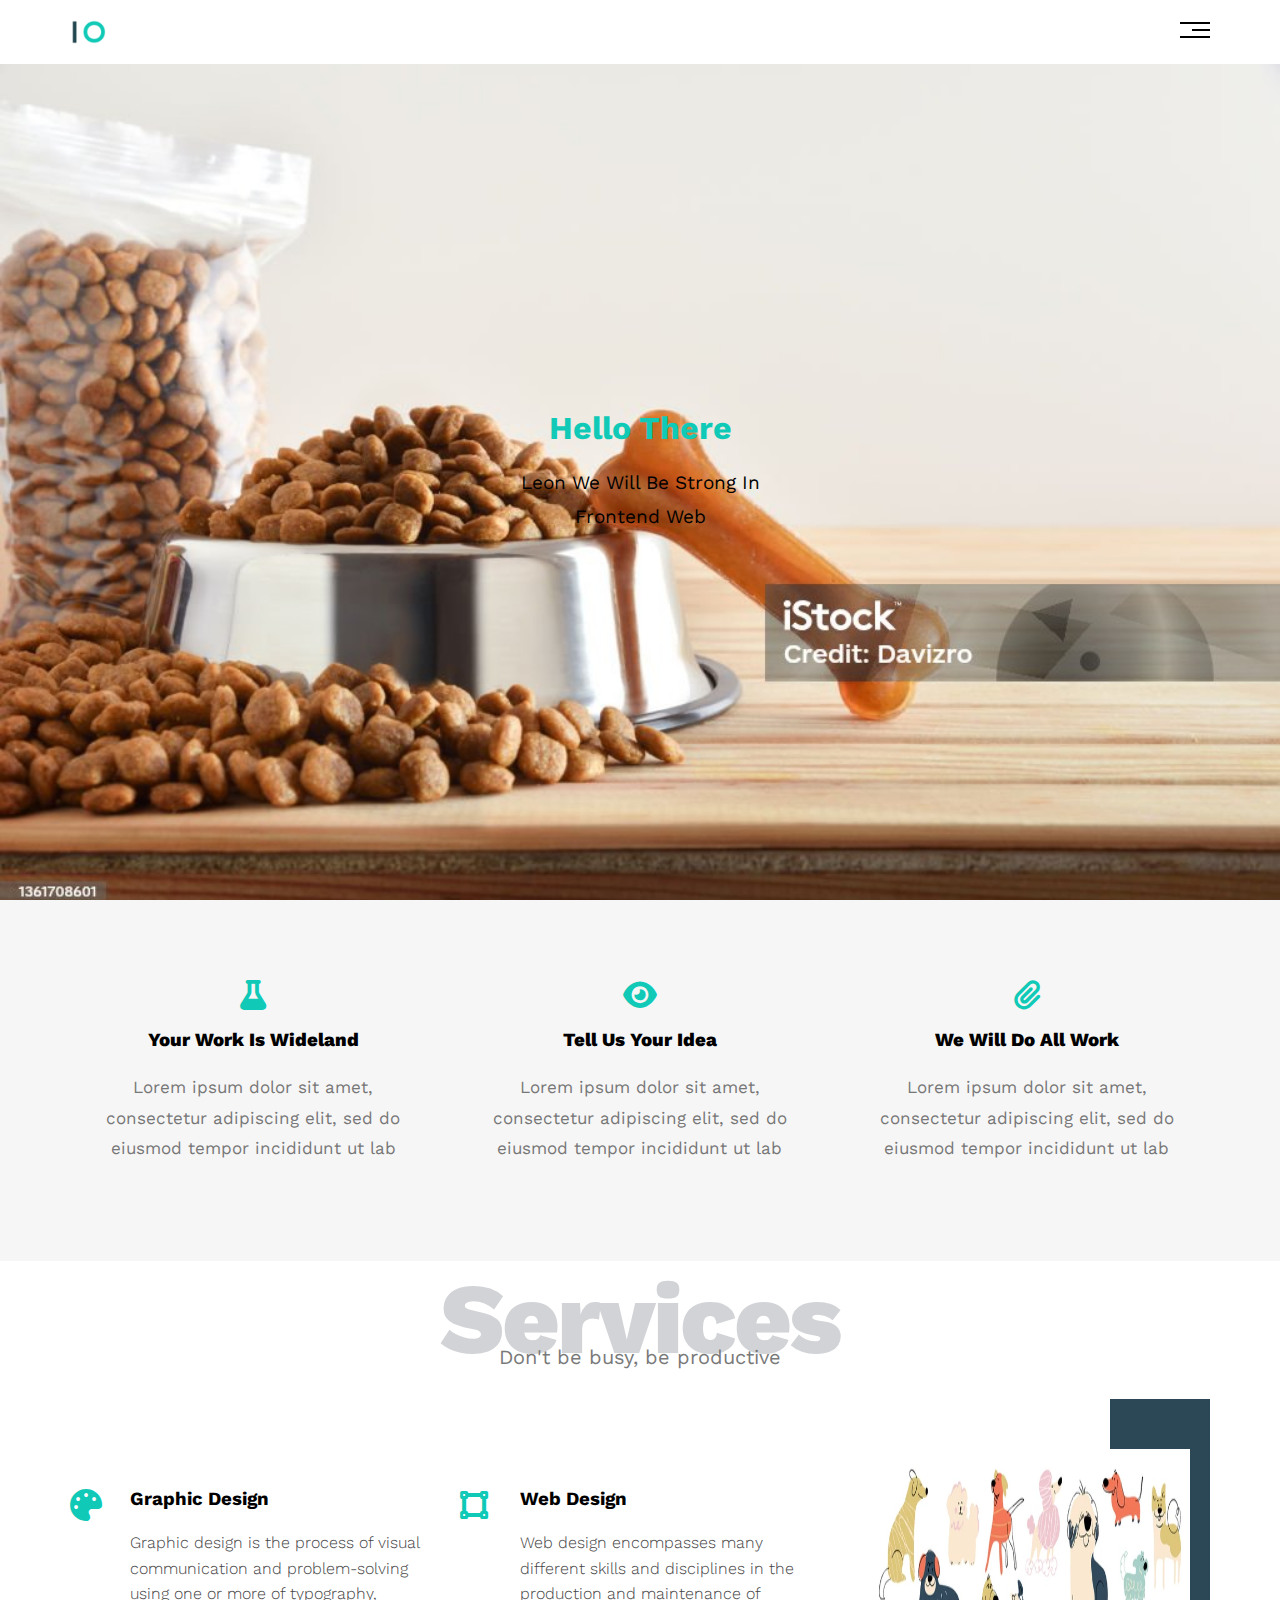
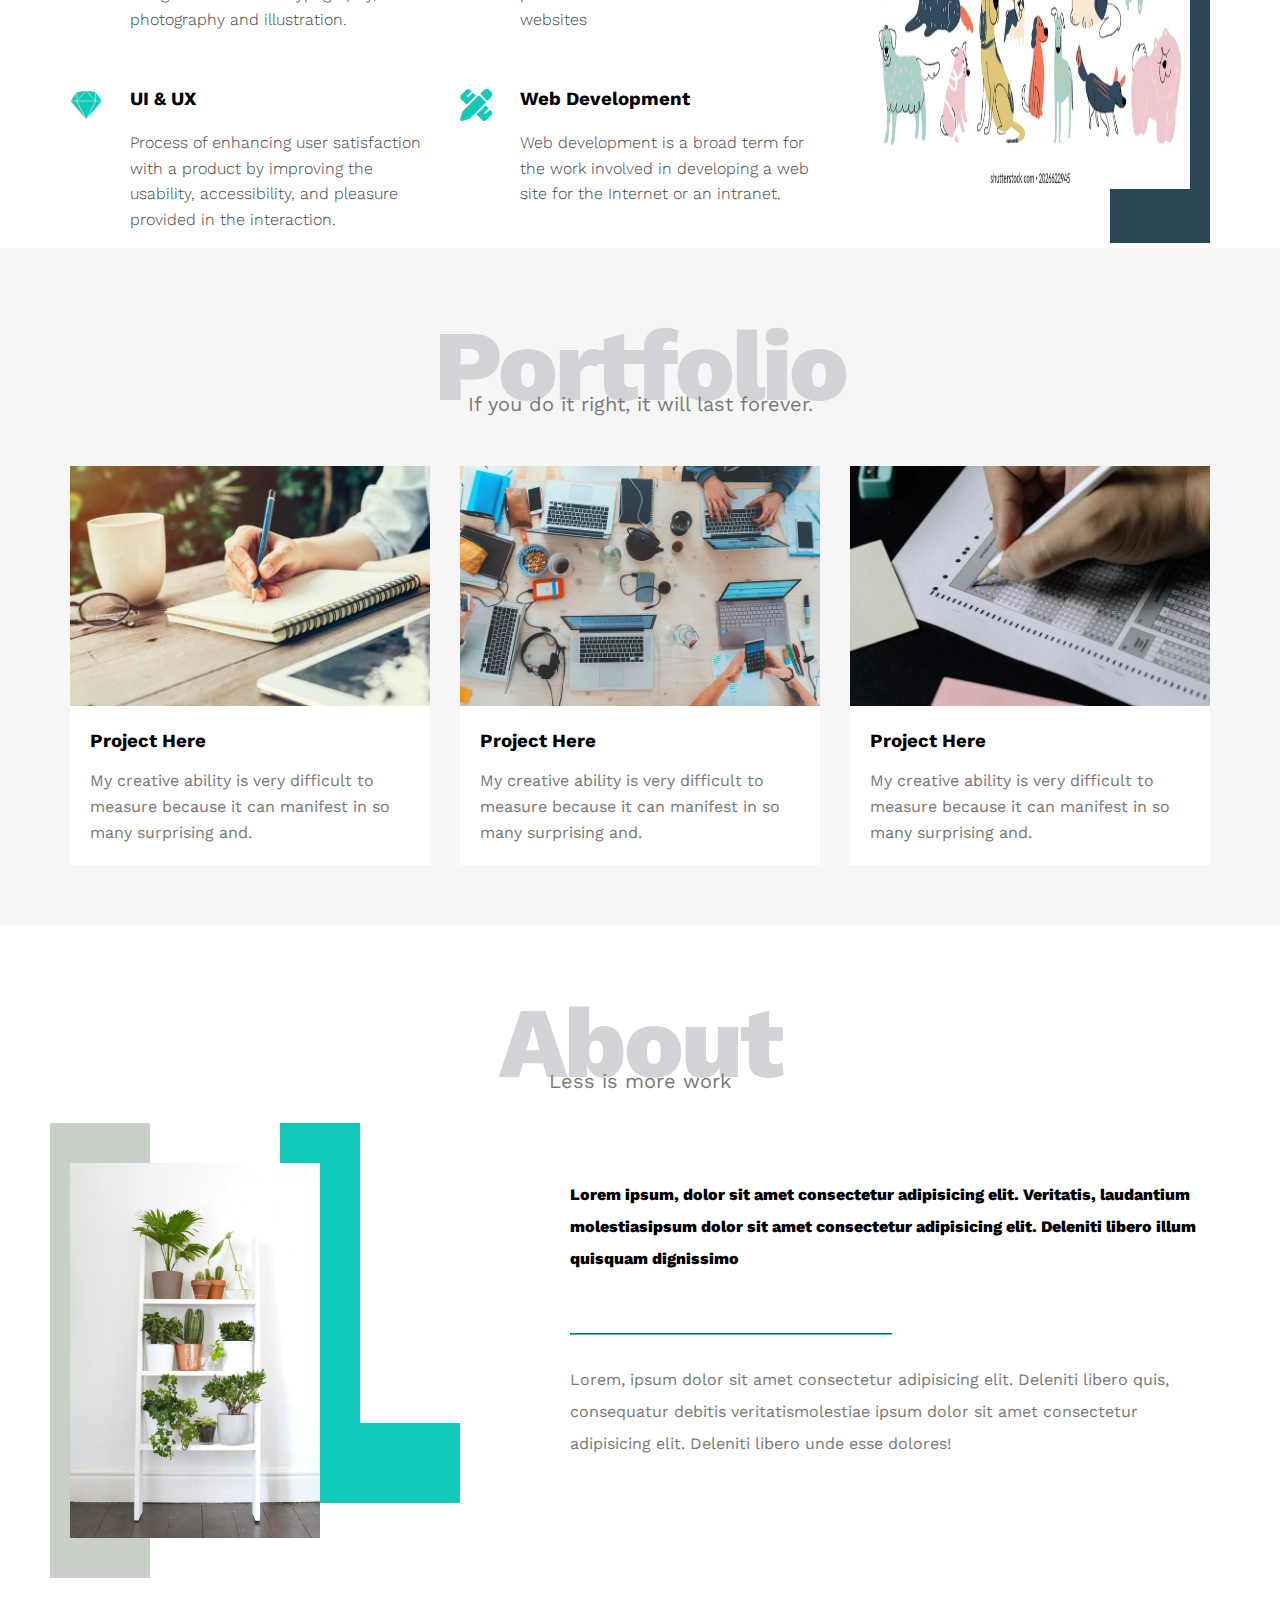
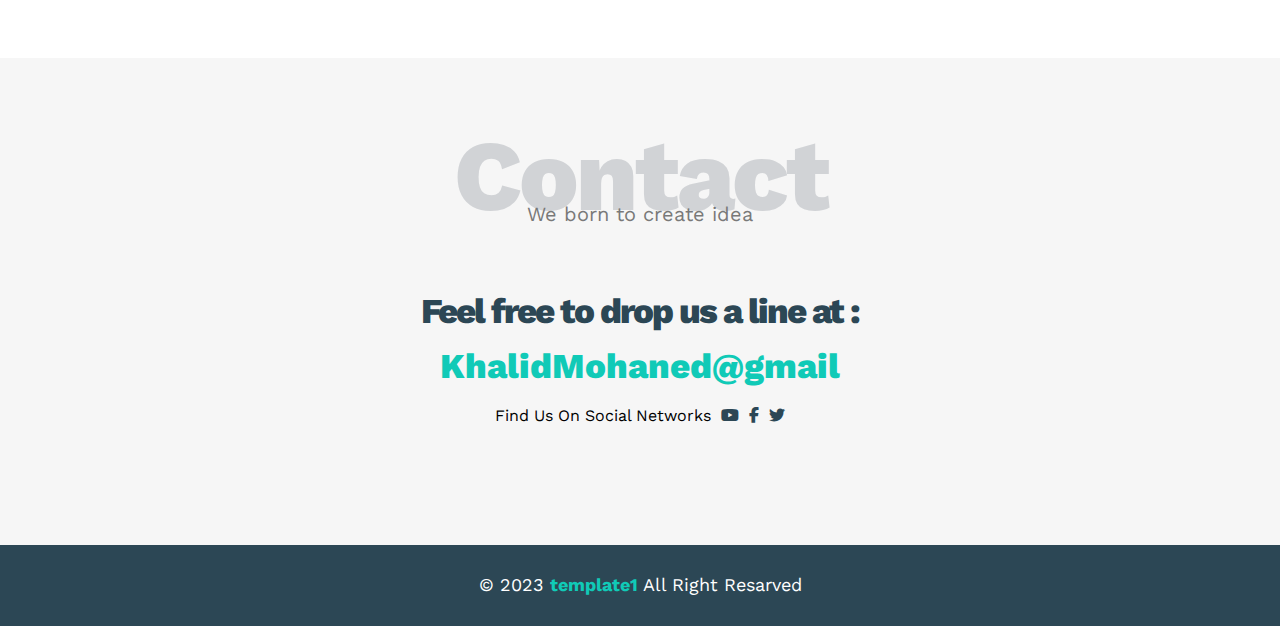
==== index.html @ 118203b0 "Update and rename index_1.html to index.html" ====
<!DOCTYPE html>
<html lang="en">
<head>
  <meta charset="UTF-8">
  <meta name="viewport" content="width=device-width, initial-scale=1.0">
  <title>tamplate One</title>
  <!-- Main Template Css -->
  <link rel="stylesheet" href="css/index_1.css">
  <!-- Render All element Normally -->
  <link rel="stylesheet" href="css/normalized.css">
  <!-- font icon lib -->
   <link rel="stylesheet" href="css/all.min.css">
  <!-- Font Family -->
  <link rel="preconnect" href="https://fonts.googleapis.com">
<link rel="preconnect" href="https://fonts.gstatic.com" crossorigin>
<link href="https://fonts.googleapis.com/css2?family=Work+Sans:ital,wght@0,100..900;1,100..900&display=swap" rel="stylesheet">

</head>
<body>

    <!-- Start Header -->
  <div class="Header">
    <div class="container">
      <img class="logo" src="image/logo.png" alt="">
      <div class="links">
        <span class="icon">
          <span></span>
          <span></span>
          <span></span>
        </span>
        <ul>
          <li><a href="#Services">Sevices</a></li>
          <li><a href="#Portfolio">Portfolio</a></li>
          <li><a href="#About">About</a></li>
          <li><a href="#Contact">Contact</a></li>
        </ul>
      </div>
    </div>
  </div>   
  <!-- End Header -->
   <!-- Landing Start -->
   <div class="landing">
      <div class="intro_text">
        <h1>Hello There</h1>
        <p>Leon We Will Be Strong In Frontend Web</p>
      </div>
    </div>  
    
    
  
   <!-- End Landing -->

   <!-- Start Feature -->
    <div class="feature">
      <div class="container">
        <div class="feat">
          <i class="fa-solid fa-flask"></i>
          <h3>Your Work Is Wideland</h3>
          <p>Lorem ipsum dolor sit amet, consectetur adipiscing elit, sed do eiusmod tempor incididunt ut lab</p>
        </div>
          
        <div class="feat">
          <i class="fa-solid fa-eye"></i>
          <h3>Tell Us Your Idea</h3>
          <p>Lorem ipsum dolor sit amet, consectetur adipiscing elit, sed do eiusmod tempor incididunt ut lab</p>
          </div>
          
        <div class="feat">
          <i class="fa-solid fa-paperclip"></i>
          <h3>We Will Do All Work</h3>
          <p>Lorem ipsum dolor sit amet, consectetur adipiscing elit, sed do eiusmod tempor incididunt ut lab</p>
        </div>

      </div>
    </div>
    <!-- End Feature -->

    <!-- Start services  -->
    <div class="services" id="Services">
      <div class="container">
        <h2 class="special_heading">Services</h2>
        <p>Don't be busy, be productive</p>
        <div class="services_content">
          <div class="col">
            <div class="serv">
              <i  class="fas fa-palette fa-2x"></i>
              <div class="text">
                <h3>Graphic Design</h3>
                <p>Graphic design is the process of visual communication and problem-solving using one or more of
                  typography, photography and illustration.</p>
              </div>
            </div>
          
            <div class="serv">
              <i class="fab fa-sketch fa-2x"></i>
              <div class="text">
                <h3>UI & UX</h3>
                <p>Process of enhancing user satisfaction with a product by improving the usability, accessibility, and
                  pleasure provided in the interaction.</p>
              </div>
            </div>  
          </div>
    
          <div class="col">
            <div class="serv">
              <i  class="fas fa-vector-square fa-2x"></i>
              <div class="text">
                <h3>Web Design</h3>
                <p>Web design encompasses many different skills and disciplines in the production and maintenance of
                  websites</p>
              </div>
            </div>
    
            <div class="serv">
              <i class="fas fa-pencil-ruler fa-2x"></i>
              <div class="text">
                <h3>Web Development</h3>
                <p>Web development is a broad term for the work involved in developing a web site for the Internet or an
                  intranet.</p>
              </div>
            </div>
          </div>
          <div class="col">
            <div class="image image_column">
              <img src="image/dog.webp" alt="">
            </div>
            
          </div>
        </div>
      </div>
    </div>
    <!-- End Services -->
    <!-- Start Portfolio -->
    <div class="Portfolio" id="Portfolio">
      <div class="container">
        <h2 class="special_heading">Portfolio</h2>
        <p>If you do it right, it will last forever.</p>

        
        <div class="Portfolio_content">

          <div class="card">
            <img src="image/portfolio-1.jpg" alt="">
            <div class="info">
              <h3>Project Here</h3>
              <p>My creative ability is very difficult to measure because it can manifest in so many surprising and.</p>
            </div>
          </div>
          
          <div class="card">
            <img src="image/portfolio-2.jpg" alt="">
            <div class="info">
              <h3>Project Here</h3>
              <p>My creative ability is very difficult to measure because it can manifest in so many surprising and.</p>
            </div>
          </div>

          <div class="card">
            <img src="image/portfolio-3.jpg" alt="">
            <div class="info">
              <h3>Project Here</h3>
              <p>My creative ability is very difficult to measure because it can manifest in so many surprising and.</p>
            </div>
          </div>
        </div>
      </div>
    </div>
    <!-- End Portfolio -->

    <!-- Start About -->
    <div class="About">
      <div class="container">
        <h2 class="special_heading">About</h2>
        <p>Less is more work</p>
        <div class="About_content">
          <div class="image">
            <img src="image/about.jpg" alt=""> </div>
          <div class="text">
            <p>Lorem ipsum, dolor sit amet consectetur adipisicing elit. 
                Veritatis, laudantium molestiasipsum dolor sit amet consectetur adipisicing elit. Deleniti libero 
              illum quisquam dignissimo</p>
            <hr>     

            <p>Lorem, ipsum dolor sit amet consectetur adipisicing elit. Deleniti libero 
                  quis, consequatur debitis veritatismolestiae
                  ipsum dolor sit amet consectetur adipisicing elit. Deleniti libero  unde esse dolores!</p>
          </div>
          
        </div>
      </div>
    </div>
    
    <!-- End About -->
    
    <!-- Start Contact -->
    <div class="contact">
      <div class="container">
        <div class="special_heading">Contact</div>
        <p>We born to create idea </p>
        <div class="info">
          <p class="label">Feel free to drop us a line at :</p>
          <a href="mailto:KhalidMohaned@gmail?subject=contect" class="link">KhalidMohaned@gmail</a>
          <div class="social">
            Find Us On Social Networks
            <i class="fab fa-youtube"></i>
            <i class="fab fa-facebook-f"></i>
            <i class="fab fa-twitter"></i>
          </div>
        </div>
      </div>
    </div>
    <!-- End Contact -->

    <!-- Start footer -->
    <div class="footer">
      &copy; 2023 <span>template1</span> All Right Resarved
    </div>
    
    <!-- End footer -->




























        


    <!-- End About -->
    




  
</body>
</html>
---- css/index_1.css ----
/* var start */
:root{
  --main_color:#10cab7;
  --secondry_color:#2c4755;
  --section_padding:60px;
  --section_background:#f6f6f6;
}
/* var end */

/* Global Rules */
*{
  -webkit-box-sizing: border-box;
  -moz-box-sizing:border-box;
  box-sizing: border-box;

}
html{
  scroll-behavior: smooth;
}

body{
  font-family: "work sans", sans-serif;
}

.container{
  padding-left: 15px;
  padding-right: 15px;
  margin-left: auto;
  margin-right: auto;

  
}


/* Small Screen */
@media (min-width:768px){
  .container{
    width: 750px; 
  }
}

/* Meduim */
@media (min-width:992px){
  .container{
    width: 970px;
  }
}

/* Large Screen */
@media (min-width:1200px){
  .container{
    width: 1170px;
  }
}

/* End Global Value */


/* Start Header */
.Header{
  padding: 20px;
}


.Header .container{
  display: flex;
  justify-content: space-between;
  align-items: center;
}

.Header .logo {
  width: 60px;
}

.Header .links{
  position: relative;
}

.Header .links:hover .icon span:nth-child(2){
  width: 100%;
}


.Header .links .icon{
  width: 30px;
  display: flex;
  flex-wrap: wrap;
  justify-content: flex-end;
}

.Header .links .icon span{
  background-color: black;
  height: 2px;
  margin-bottom: 5px;
}

.Header .links .icon span:first-child{
  width: 100%;
}

.Header .links .icon span:nth-child(2){
  width: 60%;
  transition: 0.2s;
}


.Header .links .icon span:last-child{
  width: 100%;
}

.Header .links ul{
  list-style: none;
  position: absolute;
  padding: 0;
  margin: 0;
  background-color: #ebe5e5;
  min-width: 200px;
  right: 0;
  top: calc(100% + 15px);
  display: none;
  z-index: 1;

}


.Header .links:hover ul{
  display: block;
}

.Header .links ul::before{
  content: "";
  position: absolute;
  border-style: solid;
  border-width:10px;
  border-color:transparent transparent #ebe5e5 transparent;
  right: 5px;
  top:-20px
}

.Header .links ul li a {
  padding: 15px;
  display: block;
  color: black;
  text-decoration: none;
  transition: 0.3s;
}

.Header .links ul li a:hover{
  padding-left: 25px;
}

.Header .links ul li:not(:last-child) a{
  border-bottom: 1px solid #ddd;
}

/* End Header section  */

/* Start landing section */

.landing{
  background-image: url(../image/cat.jpg);
  background-size:cover;
  height: calc(100vh - 64px);
  position: relative;

}

.landing .intro_text{
  position: absolute;
  left: 50%;
  top: 50%;
  text-align: center;
  transform: translate(-50% ,-50%);
  width: 320px;
  max-width: 100%;

}

.landing .intro_text h1{
  margin: 0;
  color: var(--main_color);
  font-weight: bold;


}

.landing .intro_text p {
  font-size: 19px;
  line-height: 1.8;

}

/* Start feature  */
.feature{
  padding-top: var(--section_padding);
  padding-bottom: var(--section_padding);
  background-color:var(--section_background);


}
.feature .container{
  display: grid;
  grid-template-columns: repeat(auto-fill, minmax(300px, 1fr));
  grid-gap:20px;

}

.feature .feat{
  padding: 20px;
  text-align: center;
}

.feature .container i{
 color:var(--main_color);
 font-size: 30px;
 
}
.feature .feat h3{
  font-weight: 800;
  margin: 20px 0;
}
  


.feature .feat p{
  font-size: 17px;
  line-height: 1.8;
  color: #777;
}
/* End feature */

/* Start Services */
.special_heading{
  color: #d1d3d6;
  font-size: 100px;
  text-align: center;
  font-weight: 800;
  letter-spacing: -3px;
  margin: 0;
}

.special_heading + p{
  font-size: 20px;
  margin: -30px 0;
  color: #797979;
  text-align: center;
}

@media (max-width: 767px) {
  .special_heading {
    font-size: 60px;
  }
  .special_heading + p {
    margin-top: -20px;
  }
}

.services_content{
  display: grid;
  grid-template-columns: repeat(auto-fill, minmax(300px, 1fr));
  grid-gap: 30px;
  margin-top: 110px;

}

.services .services_content .serv{
  display: flex;
  margin-top: 40px;

}
@media(max-width:767px){
  .services .services_content .serv{
    flex-direction:column;
    text-align: center;
  }

}

.services .services_content .serv i{
  color: var(--main_color);
  flex-basis: 60px;

}
.services .services_content .serv .text{
  flex: 1;
}

.services .services_content .serv h3{
  margin: 0 0 20px;
}
.services .services_content .serv p{
  color: #444;
  font-weight: 300;
  line-height: 1.6;

}

.services .services_content .col .image{
  text-align: center;
  position: relative;
}

.services .services_content .col .image::before{
  content: "";
  width: 100px;
  position: absolute;
  background-color: var(--secondry_color);
  height: calc(100% + 100px);
  top: -50px;
  right: 0;
  z-index: -1;
}
.services .services_content .col .image img{
  width: 320px;
  height: 340px;
}
@media (max-width:1199px){
  .image_column{
    display: none;
  }

}

/* End Services */

/* Start Portfolio */
.Portfolio{
  padding-top: var(--section_padding);
  padding-bottom:var(--section_padding);
  background-color:var(--section_background);

}
.Portfolio .Portfolio_content{
  display: grid;
  grid-template-columns: repeat(auto-fill, minmax(300px ,1fr));
  grid-gap: 30px;
  margin-top: 80px;

}

.Portfolio .Portfolio_content .card{
  background-color: white;
}
.Portfolio .Portfolio_content .card img{
  max-width: 100%;

}
.Portfolio .Portfolio_content .info{
  padding: 20px;
}
.Portfolio .Portfolio_content .info h3{
  margin: 0;
}
.Portfolio .Portfolio_content .info p{
  color: #777;
  line-height: 1.6;
  margin-bottom: 0;
}

@media (max-width:767px){
  .Portfolio .Portfolio_content .info{
    text-align: center;
  }

}
/* End Portfolio */


/* Start About  */

.About{
  padding-top: var(--section_padding);
  padding-bottom:calc( var(--section_padding) + 60px);
  
}
.About .About_content{
  margin-top: 100px;
  display: flex;
  flex-wrap: wrap; 
  justify-content: space-between;
}

@media (max-width:991px){
  .About .About_content{
    text-align: center;
    flex-direction: column;
  }

}


.About .About_content .image {
  position: relative;
  width: 250px;
  height: 375px;
}

@media (max-width:991px){
  .About .About_content .image{
    margin: 0 auto 70px;
  }
}

.About .About_content .image img{
  width: 100%;
}

.About .About_content .image::before{
  content: "";
  position: absolute;
  background-color: #c7cfc7;
  height: calc(100% + 80px);
  width: 100px;
  left: -20px;
  top: -40px;
  z-index: -1;

}
.About .About_content .image::after{
  content: "";
  position: absolute;
  height: 300px;
  width: 100px;
  border-left: 80px solid var(--main_color);
  border-bottom: 80px solid var(--main_color);
  top: -40px;
  right: -140px;
  z-index: -1;
}

@media (max-width:991px){
  .About .About_content .image::after,
  .About .About_content .image::before{
    display: none;
  }
}

.About .About_content .text{
  flex-basis: calc(100% - 500px);

}

.About .About_content .text p:first-of-type{
  font-weight: 800;
  line-height: 2;
  margin-bottom: 50px;
}

.About .About_content .text hr{
  width: 50%;
  display: inline-block;
  border-color:var(--main_color) ;


}

.About .About_content .text p:last-of-type{
  color: #777;
  line-height: 2;
}
/* End About  */

/* Start contact */

.contact{
  padding-top: var(--section_padding);
  padding-bottom:var(--section_padding);
  background-color:var(--section_background);
}

.contact .info{
  padding-top: var(--section_padding);
  padding-bottom:var(--section_padding);
  text-align: center;

}


.contact .info .label{
  font-weight: 800;
  color: var(--secondry_color);
  letter-spacing: -2px;
  font-size: 35px;
  margin-bottom: 15px;
}

.contact .info .link{
  display: block;
  text-decoration: none;
  color: var(--main_color);
  font-weight: 800;
  font-size: 35px;

}
.contact .info .social{
  display: flex;
  justify-content: center;
  font-size: 16px;
  margin-top: 20px;
}
.contact .info i{
  margin-left: 10px;
  color: var(--secondry_color);
}
@media (max-width:797px){
  .contact .info .link,
  .contact .info .label{
    font-size: 25px;
  }

}
 /* End contact  */

 /* Start footer */
 .footer{
  background-color: var(--secondry_color);
  text-align: center;
  padding: 30px 10px;
  color: white;
  font-size: 18px;

 }

 .footer span{
  font-weight: bold;
  color: var(--main_color);
 }
 /* End footer  */
---- css/normalized.css ----
/*! normalize.css v8.0.1 | MIT License | github.com/necolas/normalize.css */

/* Document
   ========================================================================== */

/**
 * 1. Correct the line height in all browsers.
 * 2. Prevent adjustments of font size after orientation changes in iOS.
 */
 html {
  line-height: 1.15; /* 1 */
  -webkit-text-size-adjust: 100%; /* 2 */
}

/* Sections
   ========================================================================== */

/**
 * Remove the margin in all browsers.
 */

body {
  margin: 0;
}

/**
 * Render the `main` element consistently in IE.
 */

main {
  display: block;
}

/**
 * Correct the font size and margin on `h1` elements within `section` and
 * `article` contexts in Chrome, Firefox, and Safari.
 */

h1 {
  font-size: 2em;
  margin: 0.67em 0;
}

/* Grouping content
   ========================================================================== */

/**
 * 1. Add the correct box sizing in Firefox.
 * 2. Show the overflow in Edge and IE.
 */

hr {
  box-sizing: content-box; /* 1 */
  height: 0; /* 1 */
  overflow: visible; /* 2 */
}

/**
 * 1. Correct the inheritance and scaling of font size in all browsers.
 * 2. Correct the odd `em` font sizing in all browsers.
 */

pre {
  font-family: monospace, monospace; /* 1 */
  font-size: 1em; /* 2 */
}

/* Text-level semantics
   ========================================================================== */

/**
 * Remove the gray background on active links in IE 10.
 */

a {
  background-color: transparent;
}

/**
 * 1. Remove the bottom border in Chrome 57-
 * 2. Add the correct text decoration in Chrome, Edge, IE, Opera, and Safari.
 */

abbr[title] {
  border-bottom: none; /* 1 */
  text-decoration: underline; /* 2 */
  text-decoration: underline dotted; /* 2 */
}

/**
 * Add the correct font weight in Chrome, Edge, and Safari.
 */

b,
strong {
  font-weight: bolder;
}

/**
 * 1. Correct the inheritance and scaling of font size in all browsers.
 * 2. Correct the odd `em` font sizing in all browsers.
 */

code,
kbd,
samp {
  font-family: monospace, monospace; /* 1 */
  font-size: 1em; /* 2 */
}

/**
 * Add the correct font size in all browsers.
 */

small {
  font-size: 80%;
}

/**
 * Prevent `sub` and `sup` elements from affecting the line height in
 * all browsers.
 */

sub,
sup {
  font-size: 75%;
  line-height: 0;
  position: relative;
  vertical-align: baseline;
}

sub {
  bottom: -0.25em;
}

sup {
  top: -0.5em;
}

/* Embedded content
   ========================================================================== */

/**
 * Remove the border on images inside links in IE 10.
 */

img {
  border-style: none;
}

/* Forms
   ========================================================================== */

/**
 * 1. Change the font styles in all browsers.
 * 2. Remove the margin in Firefox and Safari.
 */

button,
input,
optgroup,
select,
textarea {
  font-family: inherit; /* 1 */
  font-size: 100%; /* 1 */
  line-height: 1.15; /* 1 */
  margin: 0; /* 2 */
}

/**
 * Show the overflow in IE.
 * 1. Show the overflow in Edge.
 */

button,
input { /* 1 */
  overflow: visible;
}

/**
 * Remove the inheritance of text transform in Edge, Firefox, and IE.
 * 1. Remove the inheritance of text transform in Firefox.
 */

button,
select { /* 1 */
  text-transform: none;
}

/**
 * Correct the inability to style clickable types in iOS and Safari.
 */

button,
[type="button"],
[type="reset"],
[type="submit"] {
 -webkit-appearance:button;
}

/**
 * Remove the inner border and padding in Firefox.
 */

button::-moz-focus-inner,
[type="button"]::-moz-focus-inner,
[type="reset"]::-moz-focus-inner,
[type="submit"]::-moz-focus-inner {
  border-style: none;
  padding: 0;
}

/**
 * Restore the focus styles unset by the previous rule.
 */

button:-moz-focusring,
[type="button"]:-moz-focusring,
[type="reset"]:-moz-focusring,
[type="submit"]:-moz-focusring {
  outline: 1px dotted ButtonText;
}

/**
 * Correct the padding in Firefox.
 */

fieldset {
  padding: 0.35em 0.75em 0.625em;
}

/**
 * 1. Correct the text wrapping in Edge and IE.
 * 2. Correct the color inheritance from `fieldset` elements in IE.
 * 3. Remove the padding so developers are not caught out when they zero out
 *    `fieldset` elements in all browsers.
 */

legend {
  box-sizing: border-box; /* 1 */
  color: inherit; /* 2 */
  display: table; /* 1 */
  max-width: 100%; /* 1 */
  padding: 0; /* 3 */
  white-space: normal; /* 1 */
}

/**
 * Add the correct vertical alignment in Chrome, Firefox, and Opera.
 */

progress {
  vertical-align: baseline;
}

/**
 * Remove the default vertical scrollbar in IE 10+.
 */

textarea {
  overflow: auto;
}

/**
 * 1. Add the correct box sizing in IE 10.
 * 2. Remove the padding in IE 10.
 */

[type="checkbox"],
[type="radio"] {
  box-sizing: border-box; /* 1 */
  padding: 0; /* 2 */
}

/**
 * Correct the cursor style of increment and decrement buttons in Chrome.
 */

[type="number"]::-webkit-inner-spin-button,
[type="number"]::-webkit-outer-spin-button {
  height: auto;
}

/**
 * 1. Correct the odd appearance in Chrome and Safari.
 * 2. Correct the outline style in Safari.
 */



[type="search"] {
  -webkit-appearance: textfield;
  outline-offset: -2px; 
}



/**
 * Remove the inner padding in Chrome and Safari on macOS.
 */

[type="search"]::-webkit-search-decoration {
  -webkit-appearance: none;
}

/**
 * 1. Correct the inability to style clickable types in iOS and Safari.
 * 2. Change font properties to `inherit` in Safari.
 */

::-webkit-file-upload-button {
  -webkit-appearance: button; /* 1 */
  font: inherit; /* 2 */
}

/* Interactive
   ========================================================================== */

/*
 * Add the correct display in Edge, IE 10+, and Firefox.
 */

details {
  display: block;
}

/*
 * Add the correct display in all browsers.
 */

summary {
  display: list-item;
}

/* Misc
   ========================================================================== */

/**
 * Add the correct display in IE 10+.
 */

template {
  display: none;
}

/**
 * Add the correct display in IE 10.
 */

[hidden] {
  display: none;
}
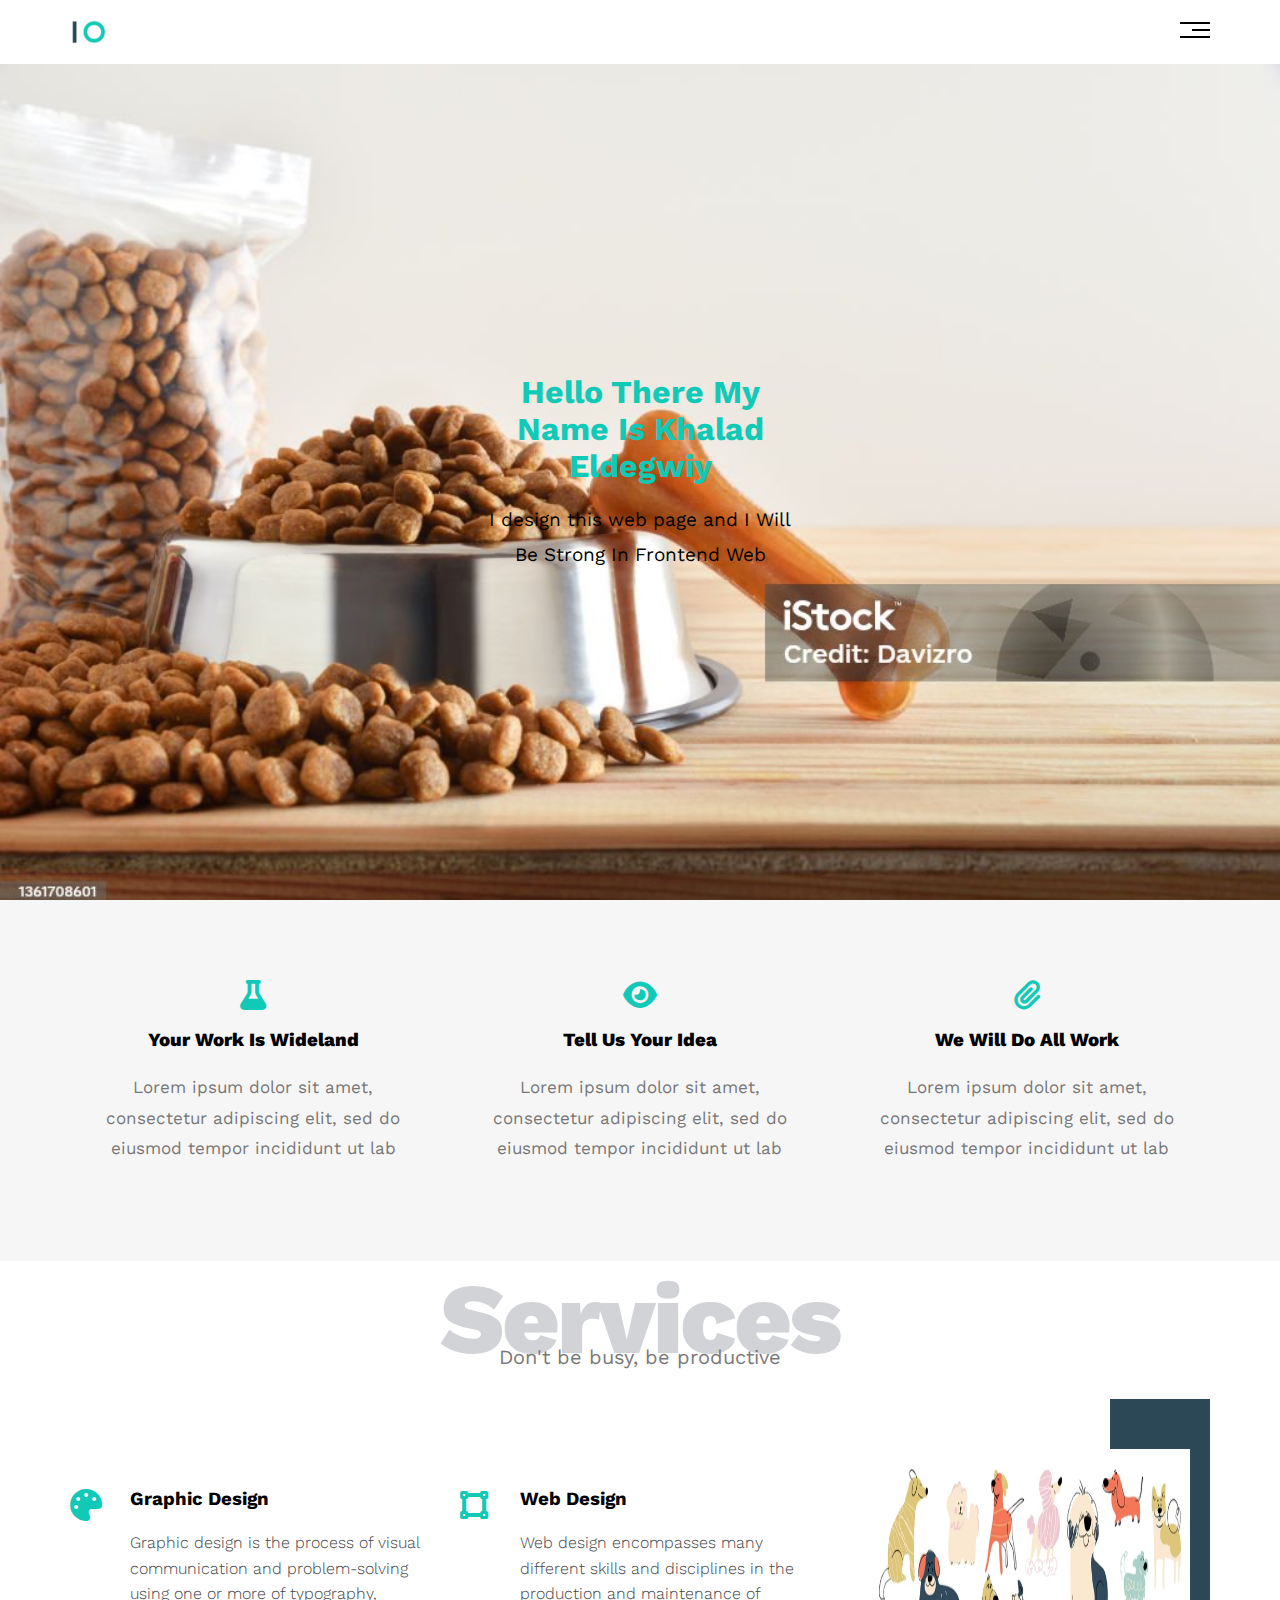
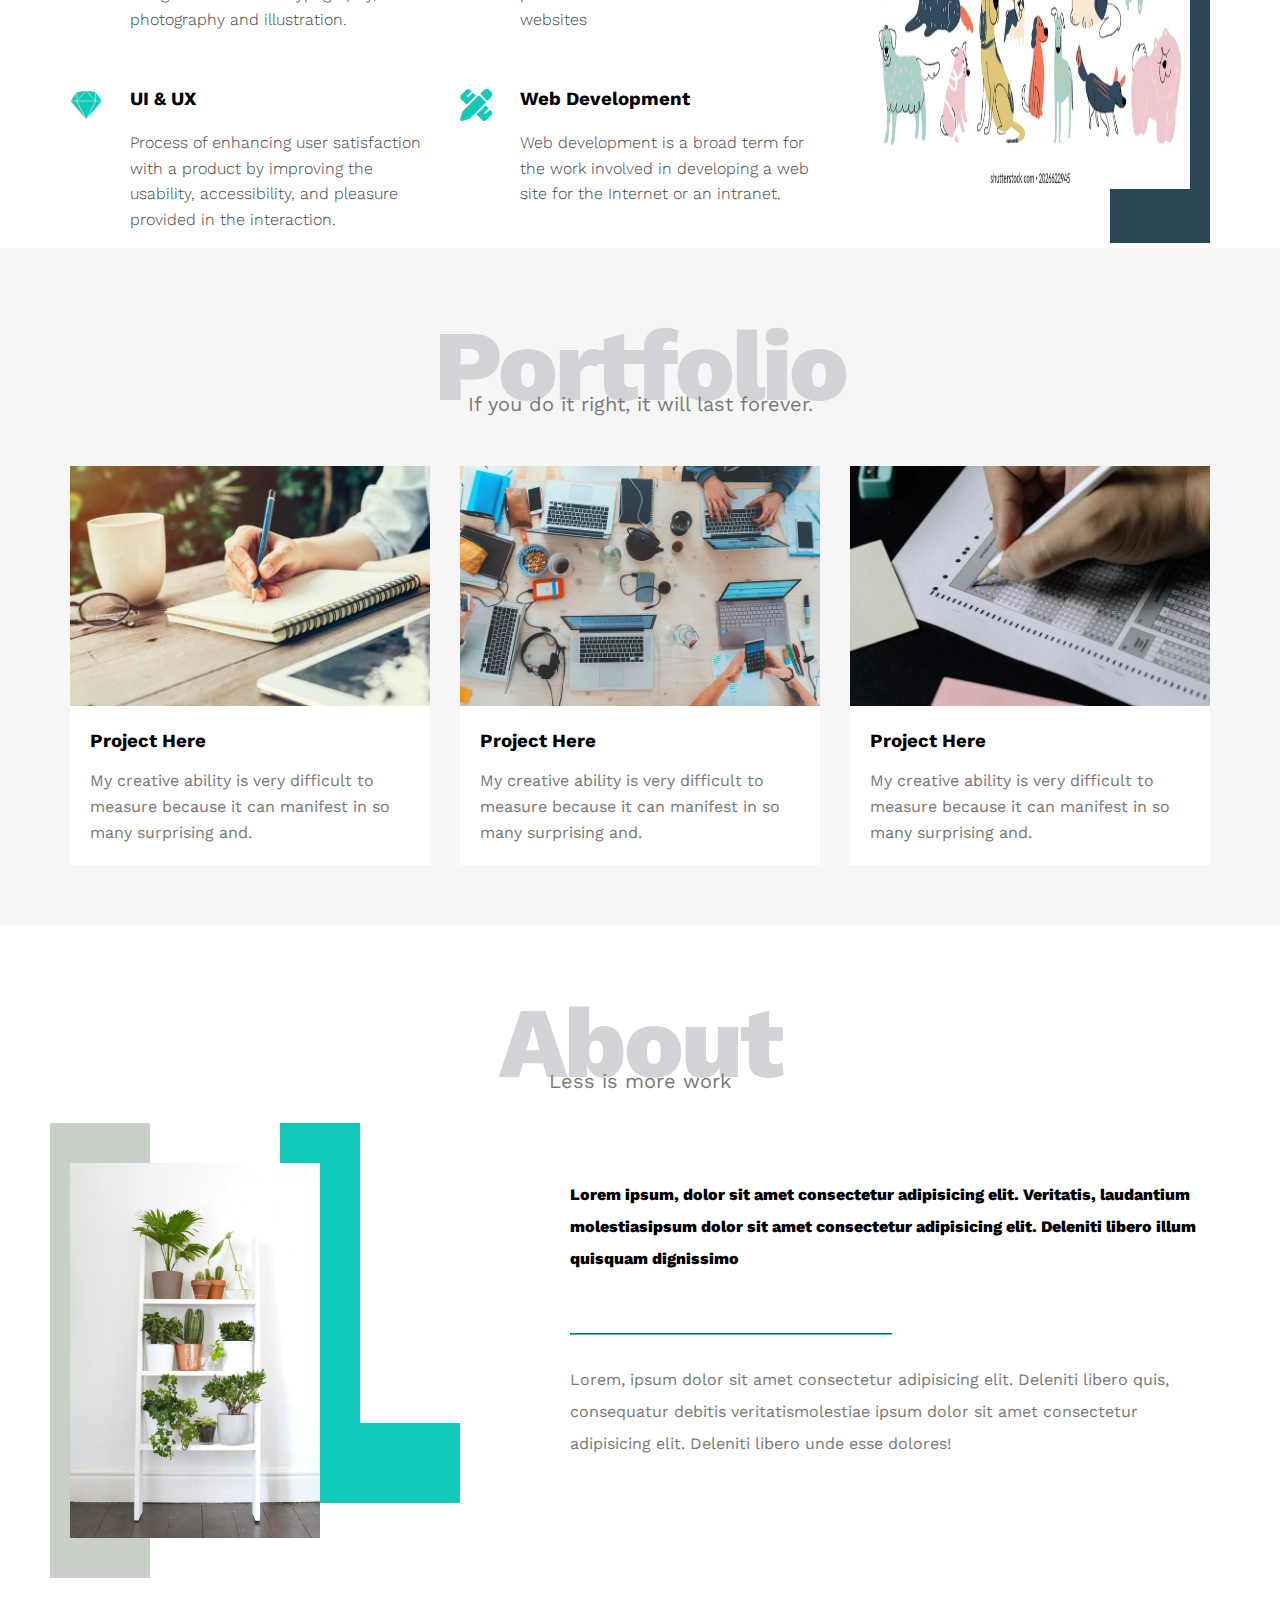
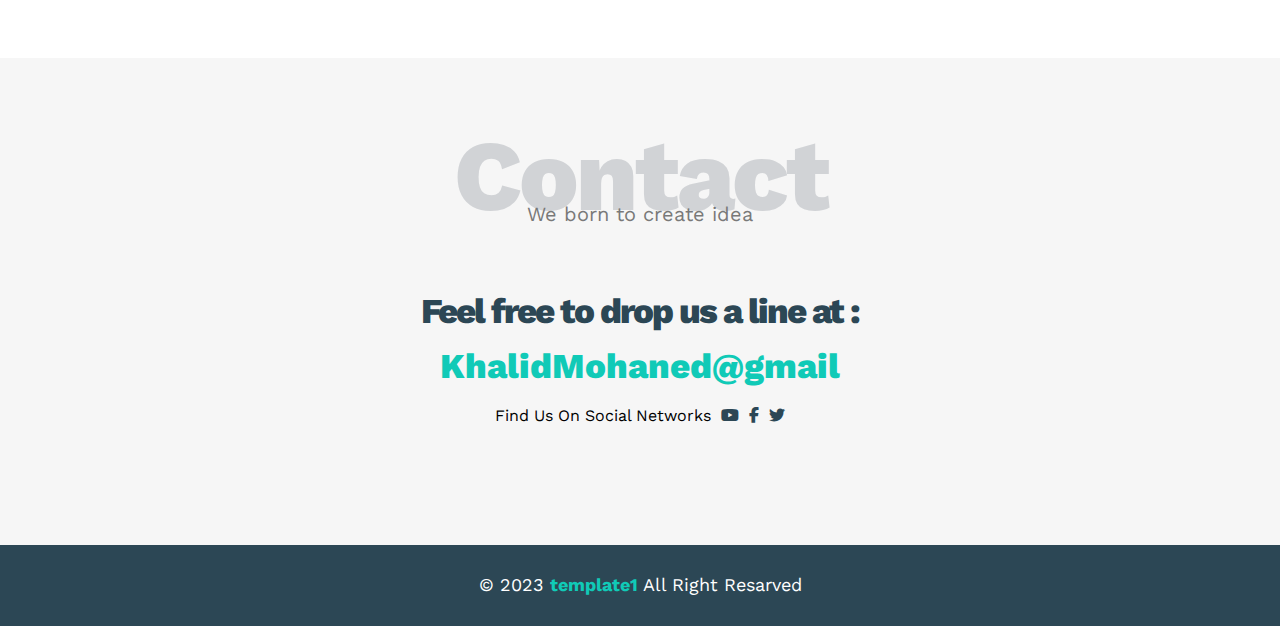
==== commit 8b19df41: "Update index.html" ====
--- a/index.html
+++ b/index.html
@@ -41,8 +41,8 @@
    <!-- Landing Start -->
    <div class="landing">
       <div class="intro_text">
-        <h1>Hello There</h1>
-        <p>Leon We Will Be Strong In Frontend Web</p>
+        <h1>Hello There My Name Is Khalad Eldegwiy</h1>
+        <p>I design this web page and I Will Be Strong In Frontend Web</p>
       </div>
     </div>  
     
